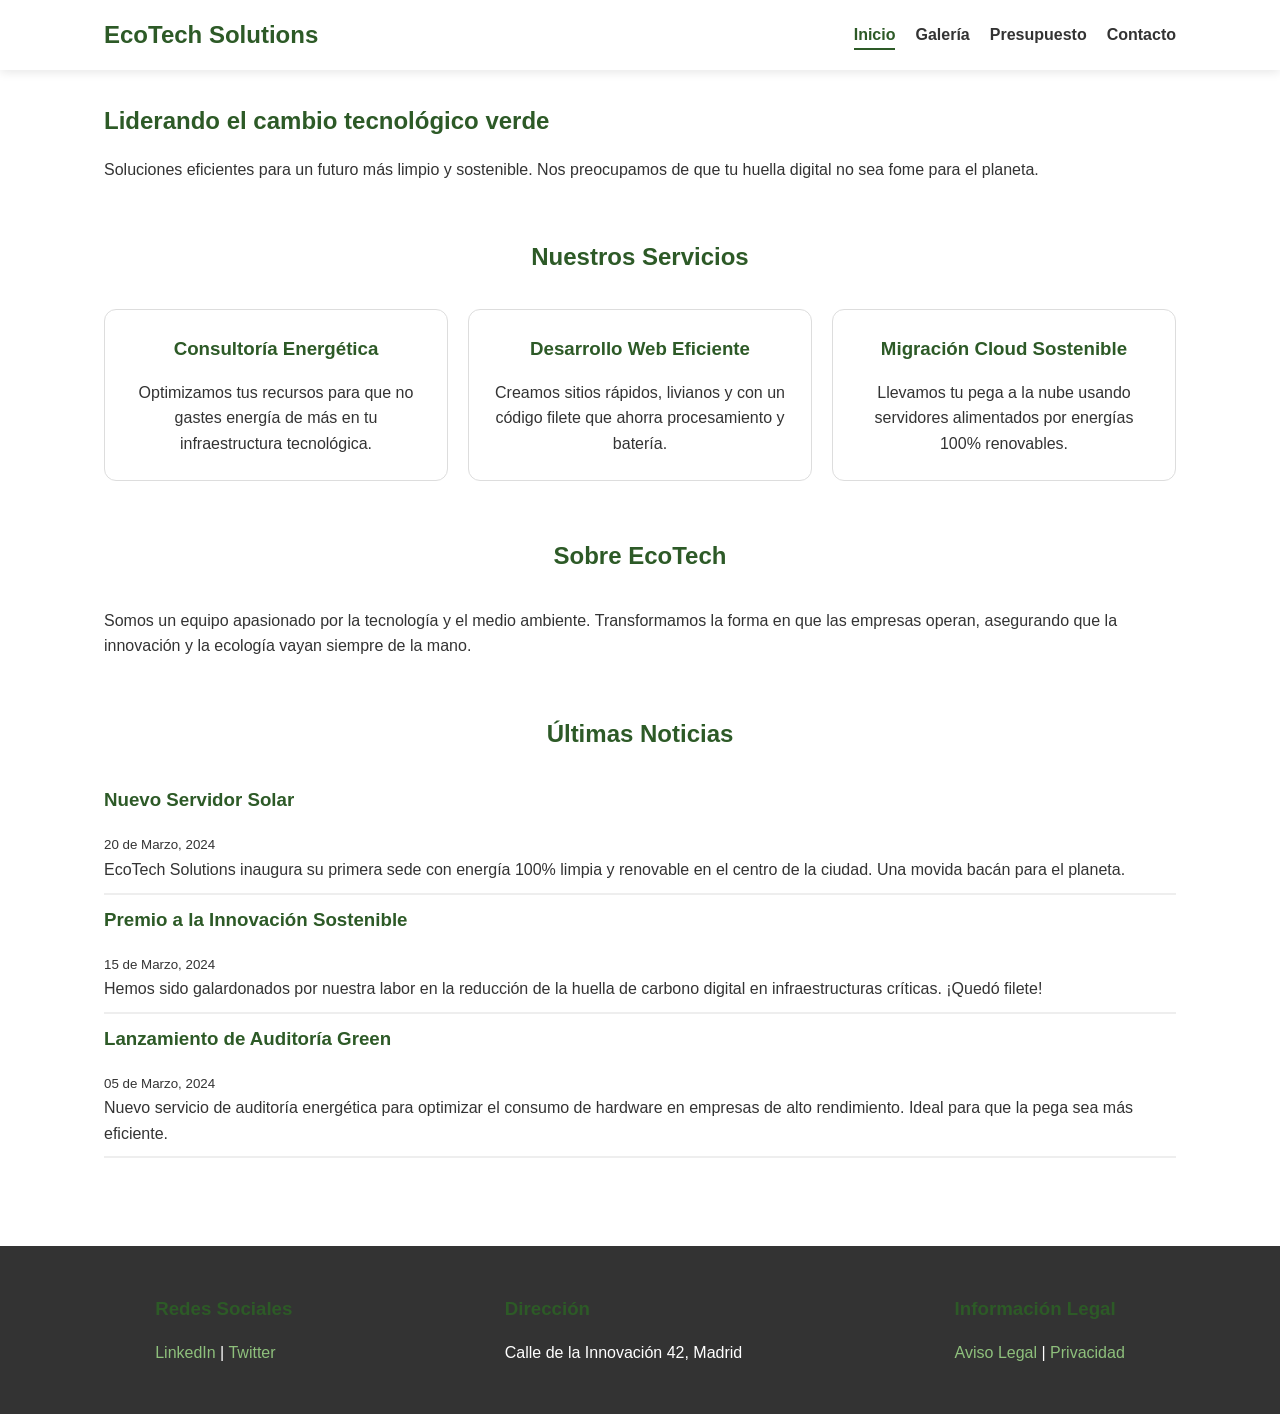
==== index.html @ 769e3363 "Add files via upload" ====
<!DOCTYPE html>
<html lang="es">
<head>
    <meta charset="UTF-8">
    <meta name="viewport" content="width=device-width, initial-scale=1.0">
    <title>EcoTech Solutions | Inicio</title>
    <!-- Enlazamos el estilo que está en la carpeta de al lado, ¡atenti con los dos puntos! -->
    <link rel="stylesheet" href="../CSS/style.css">
</head>
<body>

    <header>
        <nav>
            <div class="logo"><strong>EcoTech</strong> Solutions</div>
            <ul>
                <!-- Menú de navegación fija: resaltamos 'Inicio' como la página activa -->
                <li><a href="index.html" class="active">Inicio</a></li>
                <li><a href="galeria.html">Galería</a></li>
                <li><a href="presupuesto.html">Presupuesto</a></li>
                <li><a href="contacto.html">Contacto</a></li>
            </ul>
        </nav>
    </header>

    <main>
        <!-- Sección Hero: El mensaje principal para que la entrada sea bacán -->
        <section id="hero">
            <h1>Liderando el cambio tecnológico verde</h1>
            <p>Soluciones eficientes para un futuro más limpio y sostenible. Nos preocupamos de que tu huella digital no sea fome para el planeta.</p>
        </section>

        <!-- Sección de Servicios: Un resumen de lo que ofrecemos en la pega -->
        <section id="servicios">
            <h2>Nuestros Servicios</h2>
            <div class="grid-servicios">
                <article class="card">
                    <h3>Consultoría Energética</h3>
                    <p>Optimizamos tus recursos para que no gastes energía de más en tu infraestructura tecnológica.</p>
                </article>
                <article class="card">
                    <h3>Desarrollo Web Eficiente</h3>
                    <p>Creamos sitios rápidos, livianos y con un código filete que ahorra procesamiento y batería.</p>
                </article>
                <article class="card">
                    <h3>Migración Cloud Sostenible</h3>
                    <p>Llevamos tu pega a la nube usando servidores alimentados por energías 100% renovables.</p>
                </article>
            </div>
        </section>

        <!-- Sección Sobre Nosotros: Breve reseña de la empresa -->
        <section id="nosotros">
            <h2>Sobre EcoTech</h2>
            <p>Somos un equipo apasionado por la tecnología y el medio ambiente. Transformamos la forma en que las empresas operan, asegurando que la innovación y la ecología vayan siempre de la mano.</p>
        </section>

        <!-- Sección de Noticias: Aquí es donde ocurre la magia del AJAX para cargar los datos al tiro -->
        <section id="noticias-container">
            <h2>Últimas Noticias</h2>
            <div id="noticias-ajax">
                <p>Aguanta un poco, estamos cargando las novedades al tiro...</p>
            </div>
        </section>
    </main>

    <footer>
        <!-- Pie de página con toda la información legal y redes sociales para estar en regla -->
        <div class="footer-content">
            <div>
                <h3>Redes Sociales</h3>
                <a href="#">LinkedIn</a> | <a href="#">Twitter</a>
            </div>
            <div>
                <h3>Dirección</h3>
                <p>Calle de la Innovación 42, Madrid</p>
            </div>
            <div>
                <h3>Información Legal</h3>
                <a href="#">Aviso Legal</a> | <a href="#">Privacidad</a>
            </div>
        </div>
    </footer>

    <!-- Cargamos la lógica principal al final para que el sitio vuele y cargue todo de una -->
    <script src="../Js/main.js"></script>
</body>
</html>
---- CSS/style.css ----
/* ESTILOS GLOBALES - ECOTECH SOLUTIONS
   Aquí definimos los colores y la base para que la página se vea bacán y profesional 
*/

:root {
    --primary: #2d5a27;       /* Verde bosque para ese toque eco */
    --primary-light: #4a773c;
    --secondary: #333;        /* Un gris oscuro para que los textos no cansen la vista */
    --accent: #f4f4f4;        /* Fondo clarito para destacar las tarjetas */
    --white: #ffffff;
}

/* Reset básico para que no nos salgan márgenes raros de la nada */
* {
    margin: 0;
    padding: 0;
    box-sizing: border-box;
}

body {
    font-family: 'Segoe UI', Tahoma, Geneva, Verdana, sans-serif;
    line-height: 1.6;
    color: var(--secondary);
    background-color: var(--white);
}

/* NAVEGACIÓN FIJA (Sticky)
   Requisito del examen: la barra debe acompañar al usuario al bajar 
*/
header {
    background: var(--white);
    box-shadow: 0 2px 10px rgba(0,0,0,0.1);
    position: sticky;
    top: 0;
    z-index: 1000;
}

nav {
    display: flex;
    justify-content: space-between;
    align-items: center;
    padding: 1rem 5%;
    max-width: 1200px;
    margin: auto;
}

.logo {
    font-size: 1.5rem;
    color: var(--primary);
    font-weight: bold;
}

nav ul {
    display: flex;
    list-style: none;
}

nav ul li {
    margin-left: 20px;
}

nav ul li a {
    text-decoration: none;
    color: var(--secondary);
    font-weight: 600;
    transition: 0.3s;
    padding: 5px 0;
}

/* Estilo para resaltar en qué página estamos metidos */
nav ul li a.active, nav ul li a:hover {
    color: var(--primary);
    border-bottom: 2px solid var(--primary);
}

/* CONTENEDOR PRINCIPAL */
main {
    padding: 2rem 5%;
    max-width: 1200px;
    margin: auto;
    min-height: 75vh;
}

section {
    margin-bottom: 3.5rem;
}

h1, h2, h3 {
    color: var(--primary);
    margin-bottom: 1rem;
}

h2 {
    text-align: center;
    margin-bottom: 2rem;
}

/* DISEÑO EN CUADRÍCULA (Grid)
   Para que los servicios y la galería se ordenen solitos 
*/
.grid-servicios, .grid-galeria {
    display: grid;
    grid-template-columns: repeat(auto-fit, minmax(280px, 1fr));
    gap: 20px;
}

.card, .foto-item {
    padding: 1.5rem;
    border: 1px solid #ddd;
    border-radius: 12px;
    background: #fff;
    text-align: center;
    transition: transform 0.3s ease;
}

.card:hover {
    transform: translateY(-5px); /* Un pequeño efecto para que no sea una página fome */
}

.foto-item img {
    width: 100%;
    height: 200px;
    object-fit: cover;
    border-radius: 8px;
    margin-bottom: 12px;
}

/* FORMULARIOS Y PRESUPUESTO
   Estilos para que el cálculo de la pega se vea clarito 
*/
fieldset {
    border: 1px solid #ccc;
    padding: 25px;
    border-radius: 12px;
    margin-bottom: 20px;
    background-color: #fafafa;
}

legend {
    padding: 0 15px;
    font-weight: bold;
    color: var(--primary);
}

.campo {
    margin-bottom: 15px;
}

label {
    display: block;
    margin-bottom: 5px;
    font-weight: 600;
}

input, select {
    width: 100%;
    padding: 12px;
    border: 1px solid #ccc;
    border-radius: 8px;
    font-size: 1rem;
}

.total-display {
    font-size: 2rem;
    font-weight: bold;
    color: var(--white);
    text-align: center;
    background: var(--primary);
    padding: 25px;
    border-radius: 12px;
    margin-top: 10px;
    box-shadow: 0 4px 10px rgba(45, 90, 39, 0.2);
}

/* PIE DE PÁGINA */
footer {
    background: var(--secondary);
    color: white;
    padding: 3rem 5%;
}

.footer-content {
    display: flex;
    justify-content: space-around;
    flex-wrap: wrap;
    max-width: 1200px;
    margin: auto;
    gap: 30px;
}

footer a {
    color: #8ec07c;
    text-decoration: none;
    transition: 0.3s;
}

footer a:hover {
    text-decoration: underline;
}

/* BOTONES */
button {
    background: var(--primary);
    color: white;
    border: none;
    padding: 14px 30px;
    border-radius: 8px;
    cursor: pointer;
    font-weight: bold;
    font-size: 1rem;
    transition: 0.3s;
}

button:hover {
    background: var(--primary-light);
    transform: scale(1.02);
}

button[type="reset"] {
    background: #777;
    margin-left: 10px;
}

/* MAPA */
#mapa {
    height: 450px;
    width: 100%;
    border-radius: 15px;
    border: 1px solid #ddd;
    margin-bottom: 20px;
}

/* RESPONSIVE: Para que en el celular se vea igual de bien */
@media (max-width: 768px) {
    nav {
        flex-direction: column;
        text-align: center;
    }
    nav ul {
        margin-top: 15px;
    }
    nav ul li {
        margin: 0 10px;
    }
}
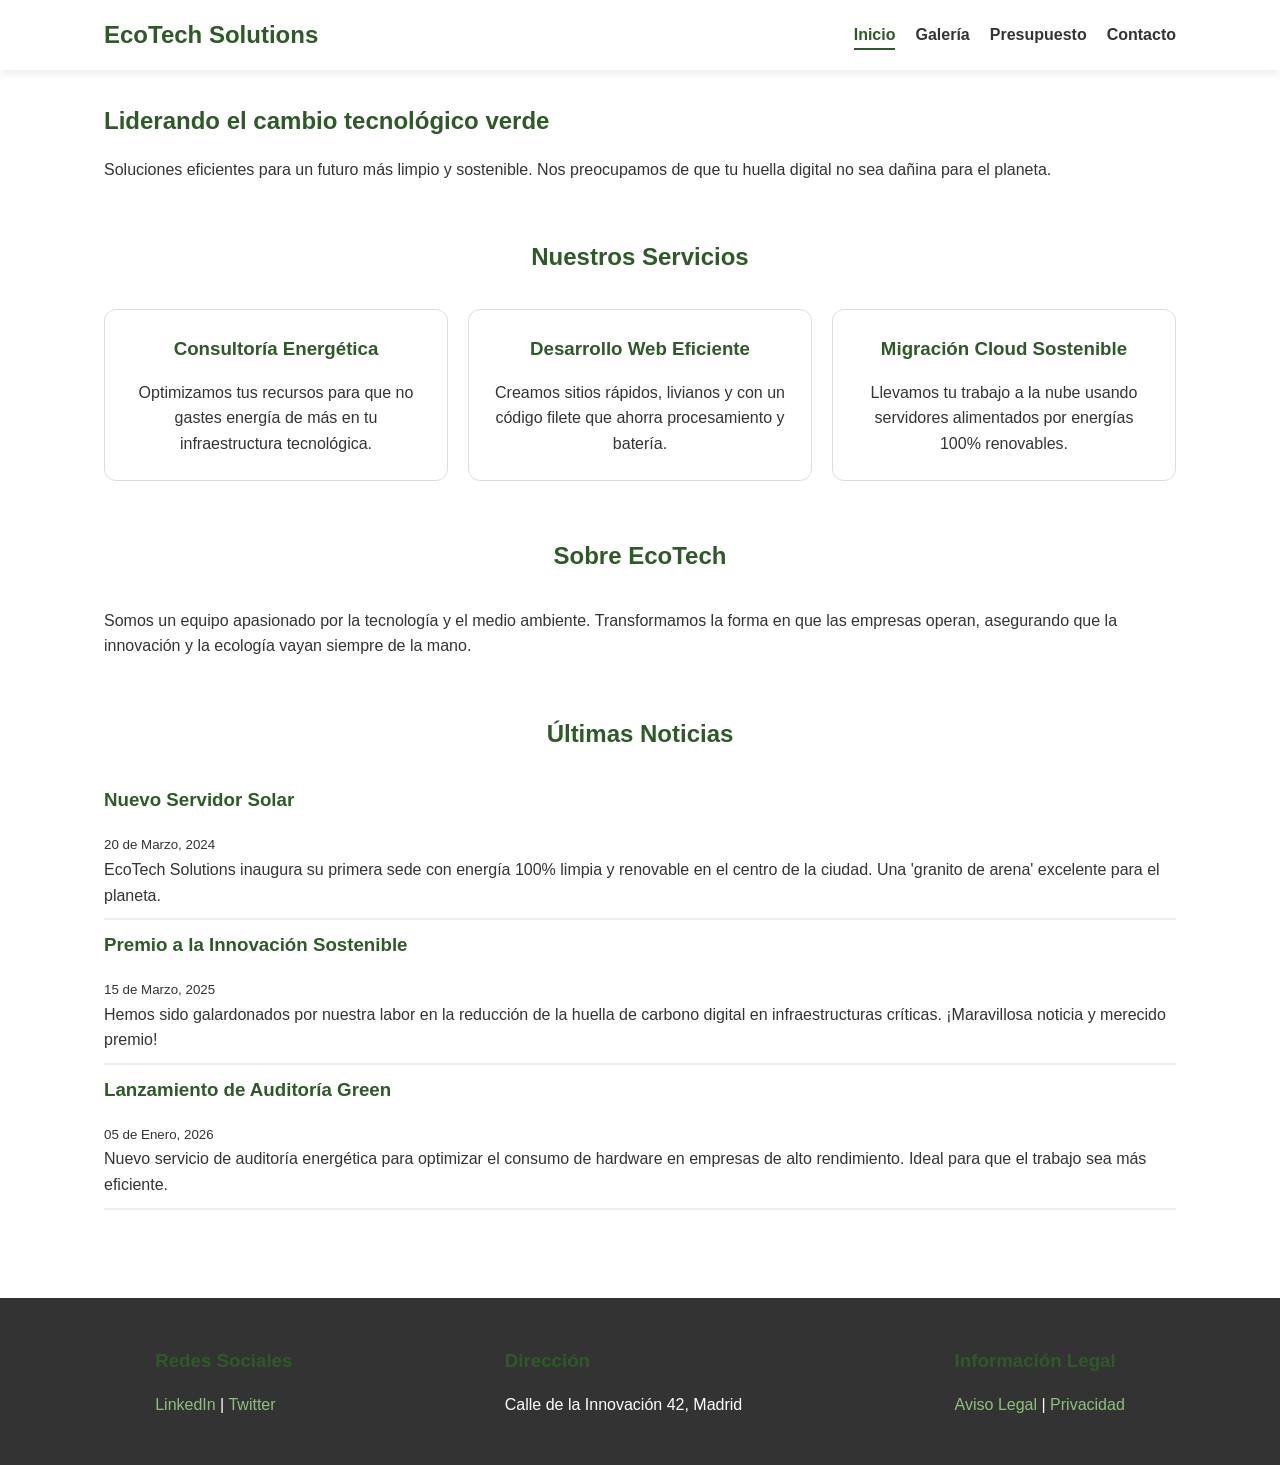
==== commit 03fbf395: "Update index.html" ====
--- a/index.html
+++ b/index.html
@@ -4,8 +4,8 @@
     <meta charset="UTF-8">
     <meta name="viewport" content="width=device-width, initial-scale=1.0">
     <title>EcoTech Solutions | Inicio</title>
-    <!-- Enlazamos el estilo que está en la carpeta de al lado, ¡atenti con los dos puntos! -->
-    <link rel="stylesheet" href="../CSS/style.css">
+    <!-- Enlazamos el estilo que está en la carpeta de al lado -->
+    <link rel="stylesheet" href="CSS/style.css">
 </head>
 <body>
 
@@ -15,21 +15,21 @@
             <ul>
                 <!-- Menú de navegación fija: resaltamos 'Inicio' como la página activa -->
                 <li><a href="index.html" class="active">Inicio</a></li>
-                <li><a href="galeria.html">Galería</a></li>
-                <li><a href="presupuesto.html">Presupuesto</a></li>
-                <li><a href="contacto.html">Contacto</a></li>
+                <li><a href="views/galeria.html">Galería</a></li>
+                <li><a href="views/presupuesto.html">Presupuesto</a></li>
+                <li><a href="views/contacto.html">Contacto</a></li>
             </ul>
         </nav>
     </header>
 
     <main>
-        <!-- Sección Hero: El mensaje principal para que la entrada sea bacán -->
+        <!-- Sección Hero: El mensaje principal para que la entrada sea buena -->
         <section id="hero">
             <h1>Liderando el cambio tecnológico verde</h1>
-            <p>Soluciones eficientes para un futuro más limpio y sostenible. Nos preocupamos de que tu huella digital no sea fome para el planeta.</p>
+            <p>Soluciones eficientes para un futuro más limpio y sostenible. Nos preocupamos de que tu huella digital no sea dañina para el planeta.</p>
         </section>
 
-        <!-- Sección de Servicios: Un resumen de lo que ofrecemos en la pega -->
+        <!-- Sección de Servicios: Un resumen de lo que ofrecemos en servicio -->
         <section id="servicios">
             <h2>Nuestros Servicios</h2>
             <div class="grid-servicios">
@@ -43,7 +43,7 @@
                 </article>
                 <article class="card">
                     <h3>Migración Cloud Sostenible</h3>
-                    <p>Llevamos tu pega a la nube usando servidores alimentados por energías 100% renovables.</p>
+                    <p>Llevamos tu trabajo a la nube usando servidores alimentados por energías 100% renovables.</p>
                 </article>
             </div>
         </section>
@@ -54,11 +54,11 @@
             <p>Somos un equipo apasionado por la tecnología y el medio ambiente. Transformamos la forma en que las empresas operan, asegurando que la innovación y la ecología vayan siempre de la mano.</p>
         </section>
 
-        <!-- Sección de Noticias: Aquí es donde ocurre la magia del AJAX para cargar los datos al tiro -->
+        <!-- Sección de Noticias: Aquí es donde ocurre la magia del AJAX para cargar los datos -->
         <section id="noticias-container">
             <h2>Últimas Noticias</h2>
             <div id="noticias-ajax">
-                <p>Aguanta un poco, estamos cargando las novedades al tiro...</p>
+                <p>Espera, estamos cargando las novedades...</p>
             </div>
         </section>
     </main>
@@ -81,7 +81,7 @@
         </div>
     </footer>
 
-    <!-- Cargamos la lógica principal al final para que el sitio vuele y cargue todo de una -->
-    <script src="../Js/main.js"></script>
+    <!-- Cargamos la lógica principal al final para que el sitio se cargue bien -->
+    <script src="js/main.js"></script>
 </body>
-</html>+</html>
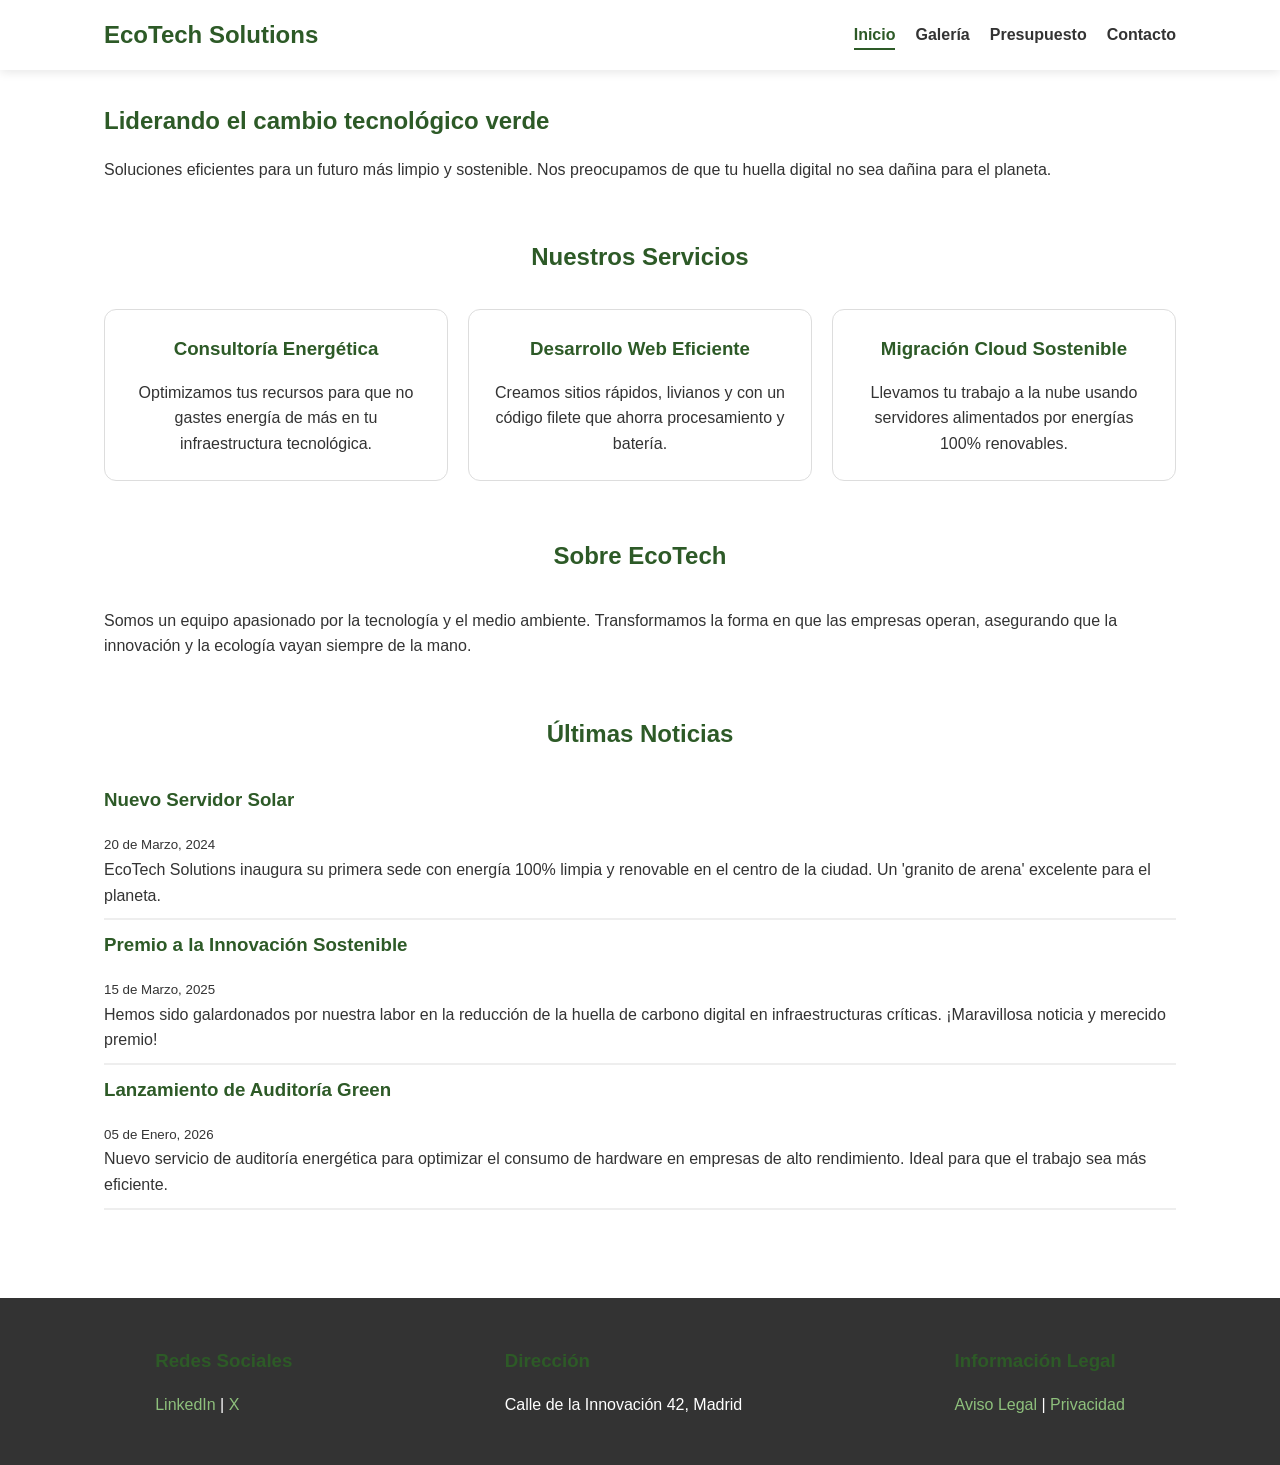
==== commit 1a71bd0a: "Update index.html" ====
--- a/index.html
+++ b/index.html
@@ -68,7 +68,7 @@
         <div class="footer-content">
             <div>
                 <h3>Redes Sociales</h3>
-                <a href="#">LinkedIn</a> | <a href="#">Twitter</a>
+                <a href="#">LinkedIn</a> | <a href="#">X</a>
             </div>
             <div>
                 <h3>Dirección</h3>
--- a/CSS/style.css
+++ b/CSS/style.css
@@ -1,5 +1,5 @@
 /* ESTILOS GLOBALES - ECOTECH SOLUTIONS
-   Aquí definimos los colores y la base para que la página se vea bacán y profesional 
+   Aquí definimos los colores y la base para que la página se vea bien y profesional 
 */
 
 :root {
@@ -96,7 +96,7 @@
 }
 
 /* DISEÑO EN CUADRÍCULA (Grid)
-   Para que los servicios y la galería se ordenen solitos 
+   Para que los servicios y la galería se ordenen solos
 */
 .grid-servicios, .grid-galeria {
     display: grid;
@@ -114,7 +114,7 @@
 }
 
 .card:hover {
-    transform: translateY(-5px); /* Un pequeño efecto para que no sea una página fome */
+    transform: translateY(-5px); /* Un pequeño efecto para mejorar la página */
 }
 
 .foto-item img {
@@ -126,7 +126,7 @@
 }
 
 /* FORMULARIOS Y PRESUPUESTO
-   Estilos para que el cálculo de la pega se vea clarito 
+   Estilos para que el cálculo del servicio se vea claro 
 */
 fieldset {
     border: 1px solid #ccc;
@@ -242,4 +242,4 @@
     nav ul li {
         margin: 0 10px;
     }
-}+}
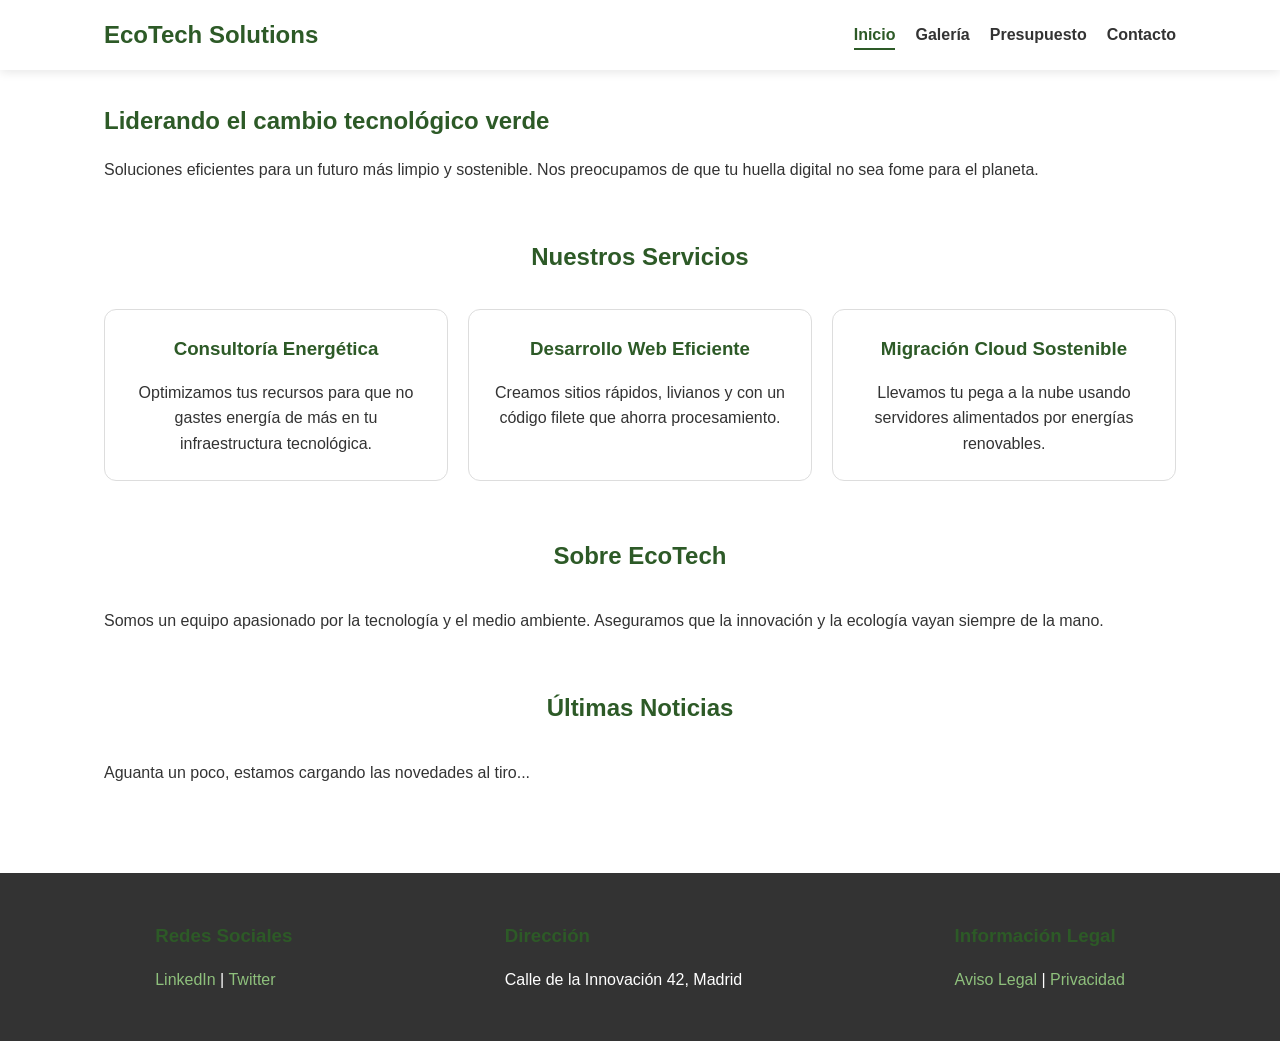
==== commit 12995f2a: "Add files via upload" ====
--- a/index.html
+++ b/index.html
@@ -4,7 +4,7 @@
     <meta charset="UTF-8">
     <meta name="viewport" content="width=device-width, initial-scale=1.0">
     <title>EcoTech Solutions | Inicio</title>
-    <!-- Enlazamos el estilo que está en la carpeta de al lado -->
+    <!-- Los estilos están en la carpeta CSS al mismo nivel que este archivo -->
     <link rel="stylesheet" href="CSS/style.css">
 </head>
 <body>
@@ -13,7 +13,7 @@
         <nav>
             <div class="logo"><strong>EcoTech</strong> Solutions</div>
             <ul>
-                <!-- Menú de navegación fija: resaltamos 'Inicio' como la página activa -->
+                <!-- Navegación fija: apuntamos a la carpeta 'views' para las otras páginas -->
                 <li><a href="index.html" class="active">Inicio</a></li>
                 <li><a href="views/galeria.html">Galería</a></li>
                 <li><a href="views/presupuesto.html">Presupuesto</a></li>
@@ -23,13 +23,13 @@
     </header>
 
     <main>
-        <!-- Sección Hero: El mensaje principal para que la entrada sea buena -->
+        <!-- Sección 1: Hero con el mensaje de impacto -->
         <section id="hero">
             <h1>Liderando el cambio tecnológico verde</h1>
-            <p>Soluciones eficientes para un futuro más limpio y sostenible. Nos preocupamos de que tu huella digital no sea dañina para el planeta.</p>
+            <p>Soluciones eficientes para un futuro más limpio y sostenible. Nos preocupamos de que tu huella digital no sea fome para el planeta.</p>
         </section>
 
-        <!-- Sección de Servicios: Un resumen de lo que ofrecemos en servicio -->
+        <!-- Sección 2: Servicios destacados -->
         <section id="servicios">
             <h2>Nuestros Servicios</h2>
             <div class="grid-servicios">
@@ -39,36 +39,35 @@
                 </article>
                 <article class="card">
                     <h3>Desarrollo Web Eficiente</h3>
-                    <p>Creamos sitios rápidos, livianos y con un código filete que ahorra procesamiento y batería.</p>
+                    <p>Creamos sitios rápidos, livianos y con un código filete que ahorra procesamiento.</p>
                 </article>
                 <article class="card">
                     <h3>Migración Cloud Sostenible</h3>
-                    <p>Llevamos tu trabajo a la nube usando servidores alimentados por energías 100% renovables.</p>
+                    <p>Llevamos tu pega a la nube usando servidores alimentados por energías renovables.</p>
                 </article>
             </div>
         </section>
 
-        <!-- Sección Sobre Nosotros: Breve reseña de la empresa -->
+        <!-- Sección 3: Breve descripción sobre nosotros -->
         <section id="nosotros">
             <h2>Sobre EcoTech</h2>
-            <p>Somos un equipo apasionado por la tecnología y el medio ambiente. Transformamos la forma en que las empresas operan, asegurando que la innovación y la ecología vayan siempre de la mano.</p>
+            <p>Somos un equipo apasionado por la tecnología y el medio ambiente. Aseguramos que la innovación y la ecología vayan siempre de la mano.</p>
         </section>
 
-        <!-- Sección de Noticias: Aquí es donde ocurre la magia del AJAX para cargar los datos -->
+        <!-- Sección 4: Noticias cargadas dinámicamente vía AJAX/JSON -->
         <section id="noticias-container">
             <h2>Últimas Noticias</h2>
             <div id="noticias-ajax">
-                <p>Espera, estamos cargando las novedades...</p>
+                <p>Aguanta un poco, estamos cargando las novedades al tiro...</p>
             </div>
         </section>
     </main>
 
     <footer>
-        <!-- Pie de página con toda la información legal y redes sociales para estar en regla -->
         <div class="footer-content">
             <div>
                 <h3>Redes Sociales</h3>
-                <a href="#">LinkedIn</a> | <a href="#">X</a>
+                <a href="#">LinkedIn</a> | <a href="#">Twitter</a>
             </div>
             <div>
                 <h3>Dirección</h3>
@@ -81,7 +80,7 @@
         </div>
     </footer>
 
-    <!-- Cargamos la lógica principal al final para que el sitio se cargue bien -->
-    <script src="js/main.js"></script>
+    <!-- El script principal está en la carpeta Js -->
+    <script src="Js/main.js"></script>
 </body>
-</html>
+</html>
--- a/CSS/style.css
+++ b/CSS/style.css
@@ -1,5 +1,5 @@
 /* ESTILOS GLOBALES - ECOTECH SOLUTIONS
-   Aquí definimos los colores y la base para que la página se vea bien y profesional 
+   Aquí definimos los colores y la base para que la página se vea bacán y profesional 
 */
 
 :root {
@@ -96,7 +96,7 @@
 }
 
 /* DISEÑO EN CUADRÍCULA (Grid)
-   Para que los servicios y la galería se ordenen solos
+   Para que los servicios y la galería se ordenen solitos 
 */
 .grid-servicios, .grid-galeria {
     display: grid;
@@ -114,7 +114,7 @@
 }
 
 .card:hover {
-    transform: translateY(-5px); /* Un pequeño efecto para mejorar la página */
+    transform: translateY(-5px); /* Un pequeño efecto para que no sea una página fome */
 }
 
 .foto-item img {
@@ -126,7 +126,7 @@
 }
 
 /* FORMULARIOS Y PRESUPUESTO
-   Estilos para que el cálculo del servicio se vea claro 
+   Estilos para que el cálculo de la pega se vea clarito 
 */
 fieldset {
     border: 1px solid #ccc;
@@ -242,4 +242,4 @@
     nav ul li {
         margin: 0 10px;
     }
-}
+}
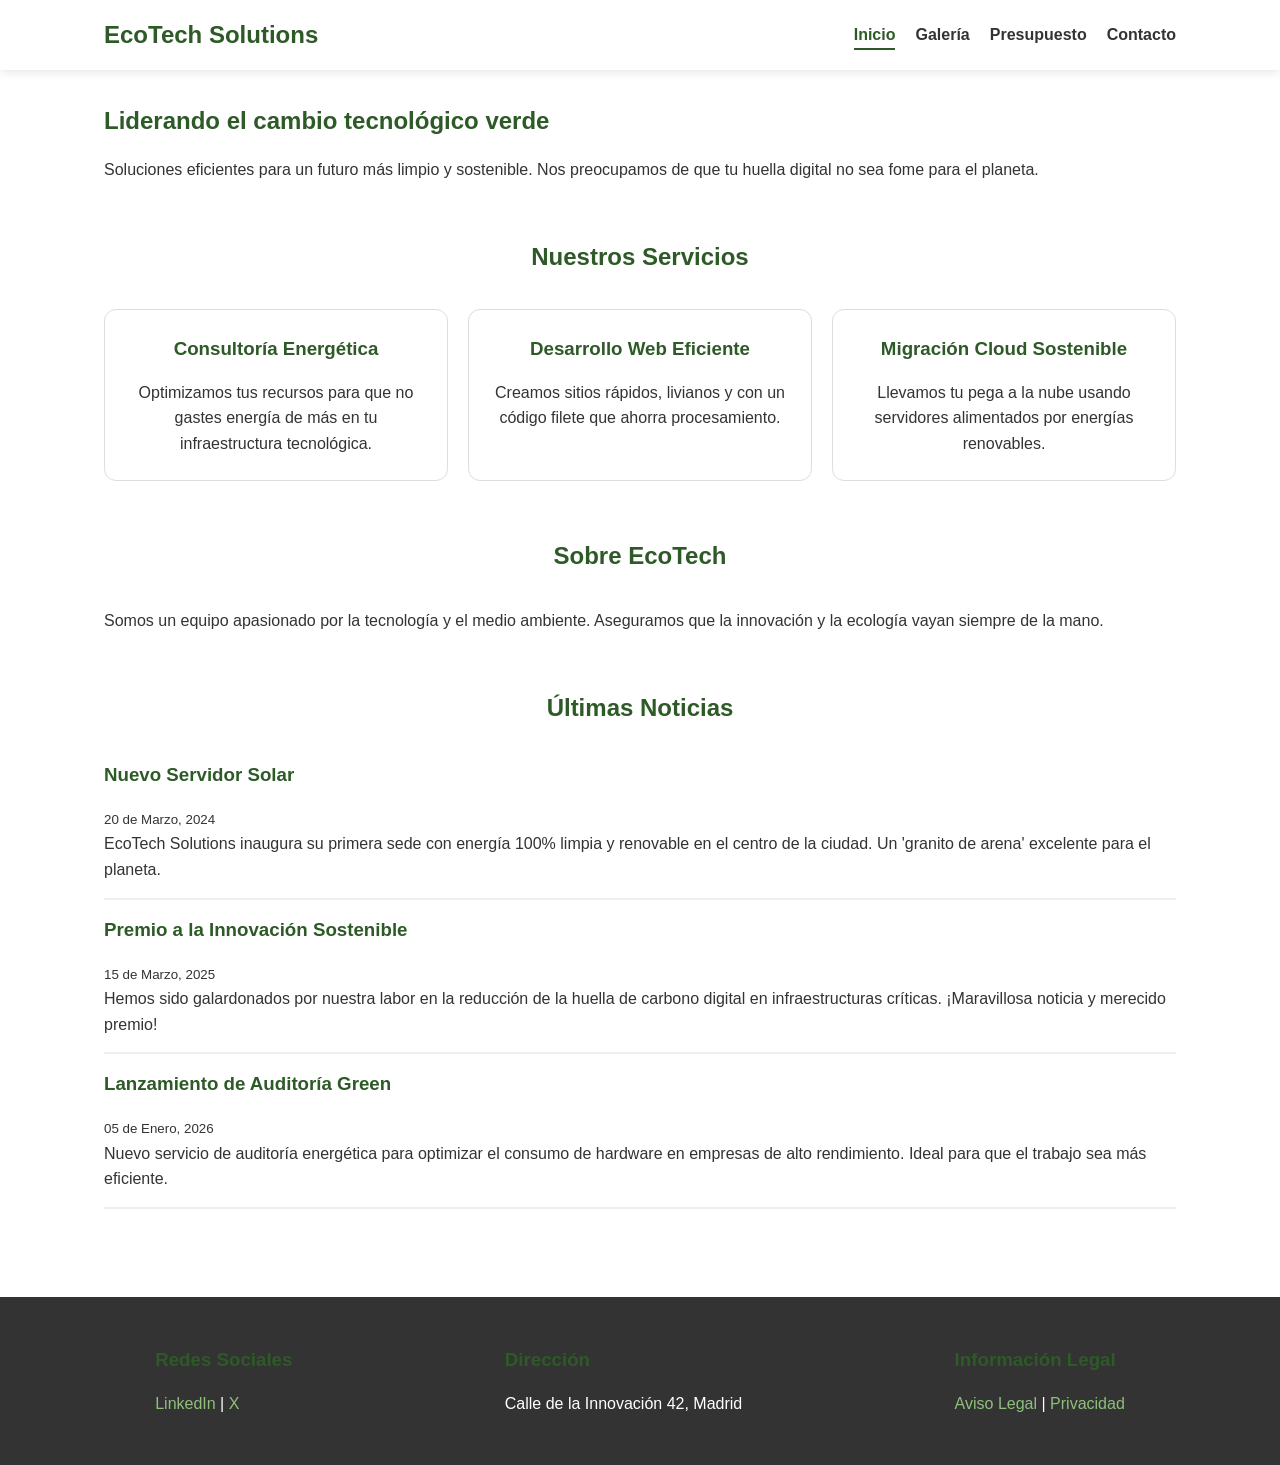
==== commit 7e497734: "Update index.html" ====
--- a/index.html
+++ b/index.html
@@ -67,7 +67,7 @@
         <div class="footer-content">
             <div>
                 <h3>Redes Sociales</h3>
-                <a href="#">LinkedIn</a> | <a href="#">Twitter</a>
+                <a href="#">LinkedIn</a> | <a href="#">X</a>
             </div>
             <div>
                 <h3>Dirección</h3>
@@ -81,6 +81,6 @@
     </footer>
 
     <!-- El script principal está en la carpeta Js -->
-    <script src="Js/main.js"></script>
+    <script src="js/main.js"></script>
 </body>
-</html>+</html>
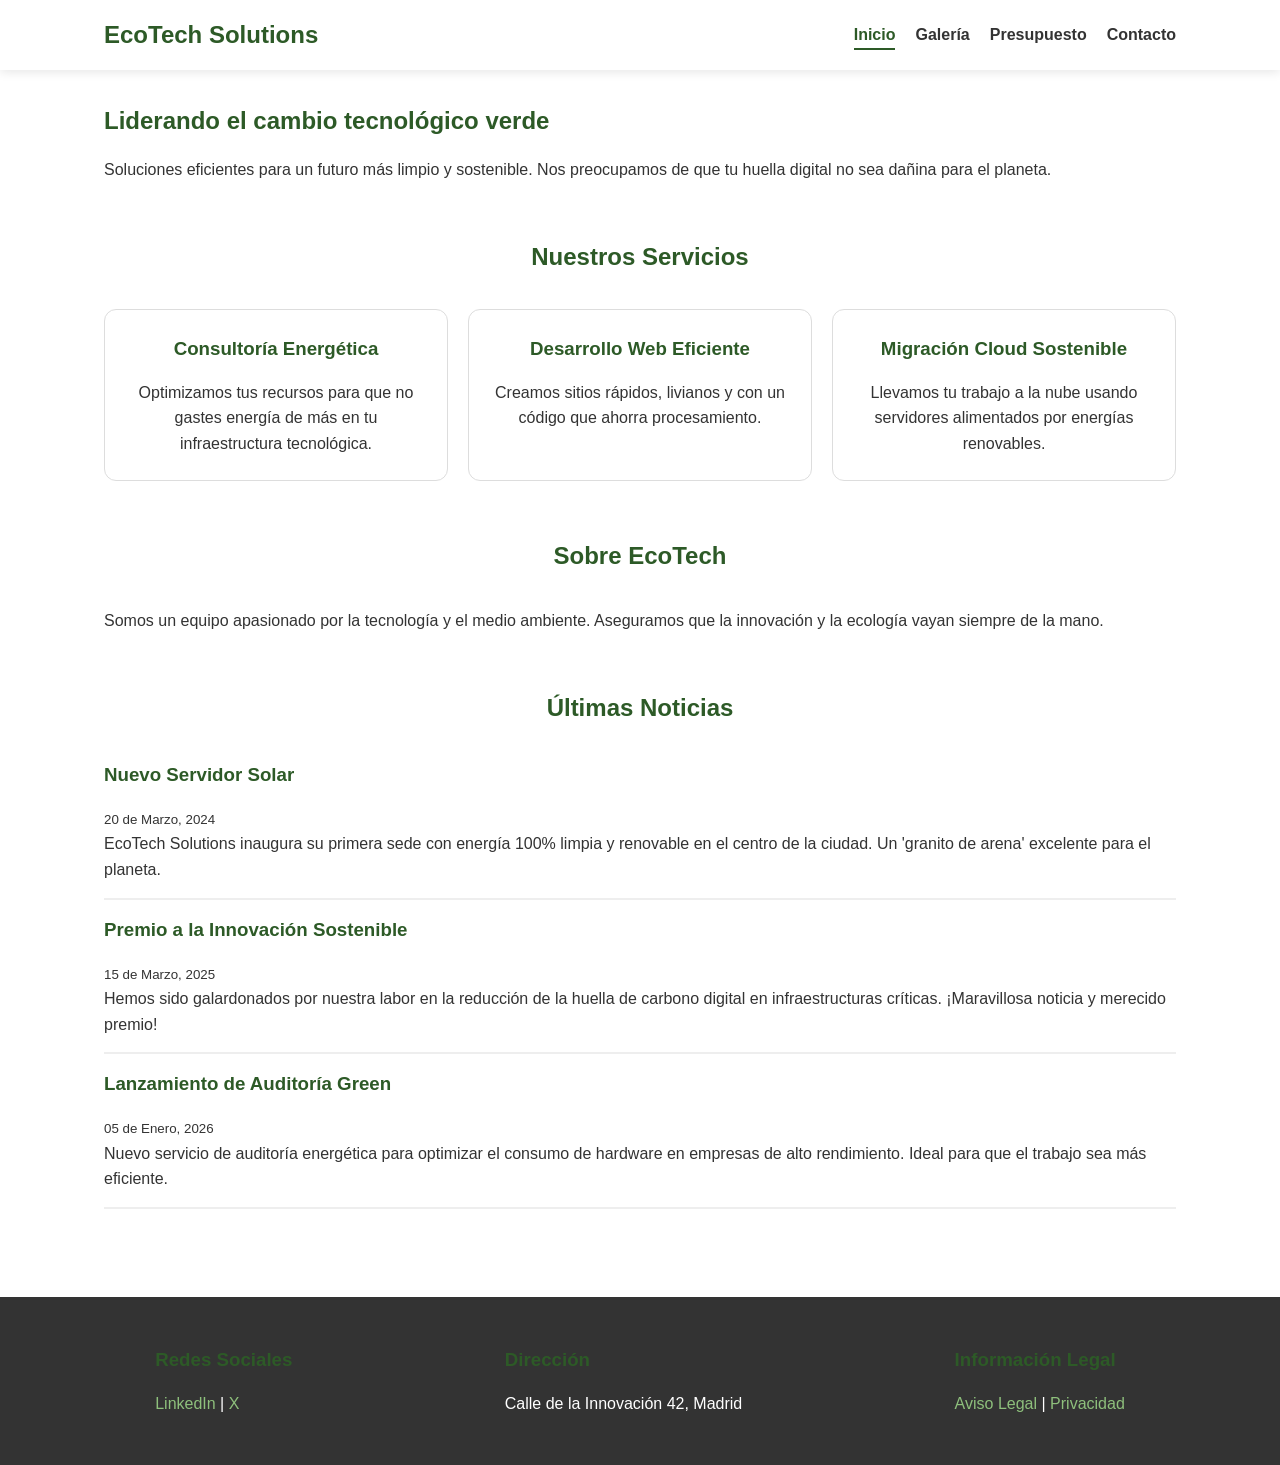
==== commit cd56a67e: "Update index.html" ====
--- a/index.html
+++ b/index.html
@@ -26,7 +26,7 @@
         <!-- Sección 1: Hero con el mensaje de impacto -->
         <section id="hero">
             <h1>Liderando el cambio tecnológico verde</h1>
-            <p>Soluciones eficientes para un futuro más limpio y sostenible. Nos preocupamos de que tu huella digital no sea fome para el planeta.</p>
+            <p>Soluciones eficientes para un futuro más limpio y sostenible. Nos preocupamos de que tu huella digital no sea dañina para el planeta.</p>
         </section>
 
         <!-- Sección 2: Servicios destacados -->
@@ -39,11 +39,11 @@
                 </article>
                 <article class="card">
                     <h3>Desarrollo Web Eficiente</h3>
-                    <p>Creamos sitios rápidos, livianos y con un código filete que ahorra procesamiento.</p>
+                    <p>Creamos sitios rápidos, livianos y con un código que ahorra procesamiento.</p>
                 </article>
                 <article class="card">
                     <h3>Migración Cloud Sostenible</h3>
-                    <p>Llevamos tu pega a la nube usando servidores alimentados por energías renovables.</p>
+                    <p>Llevamos tu trabajo a la nube usando servidores alimentados por energías renovables.</p>
                 </article>
             </div>
         </section>
@@ -58,7 +58,7 @@
         <section id="noticias-container">
             <h2>Últimas Noticias</h2>
             <div id="noticias-ajax">
-                <p>Aguanta un poco, estamos cargando las novedades al tiro...</p>
+                <p>Aguanta un poco, estamos cargando las novedades ...</p>
             </div>
         </section>
     </main>
